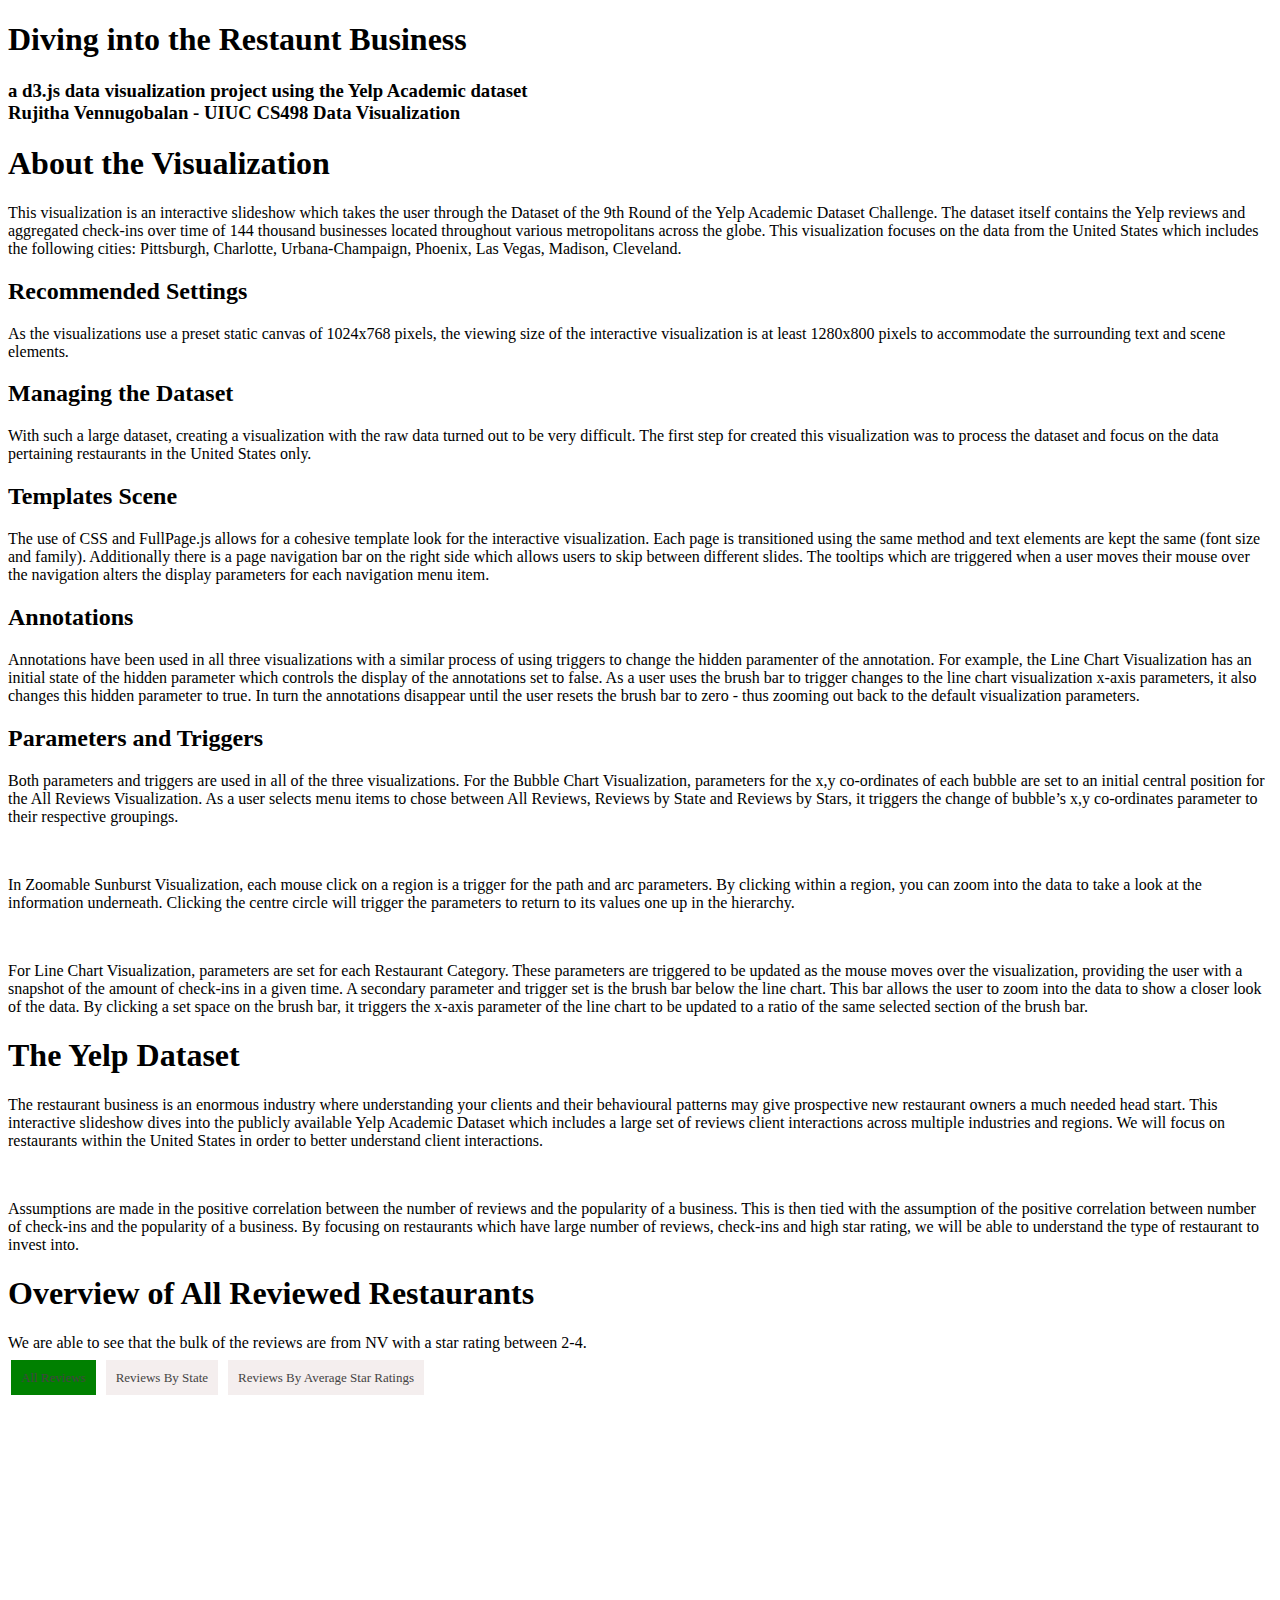
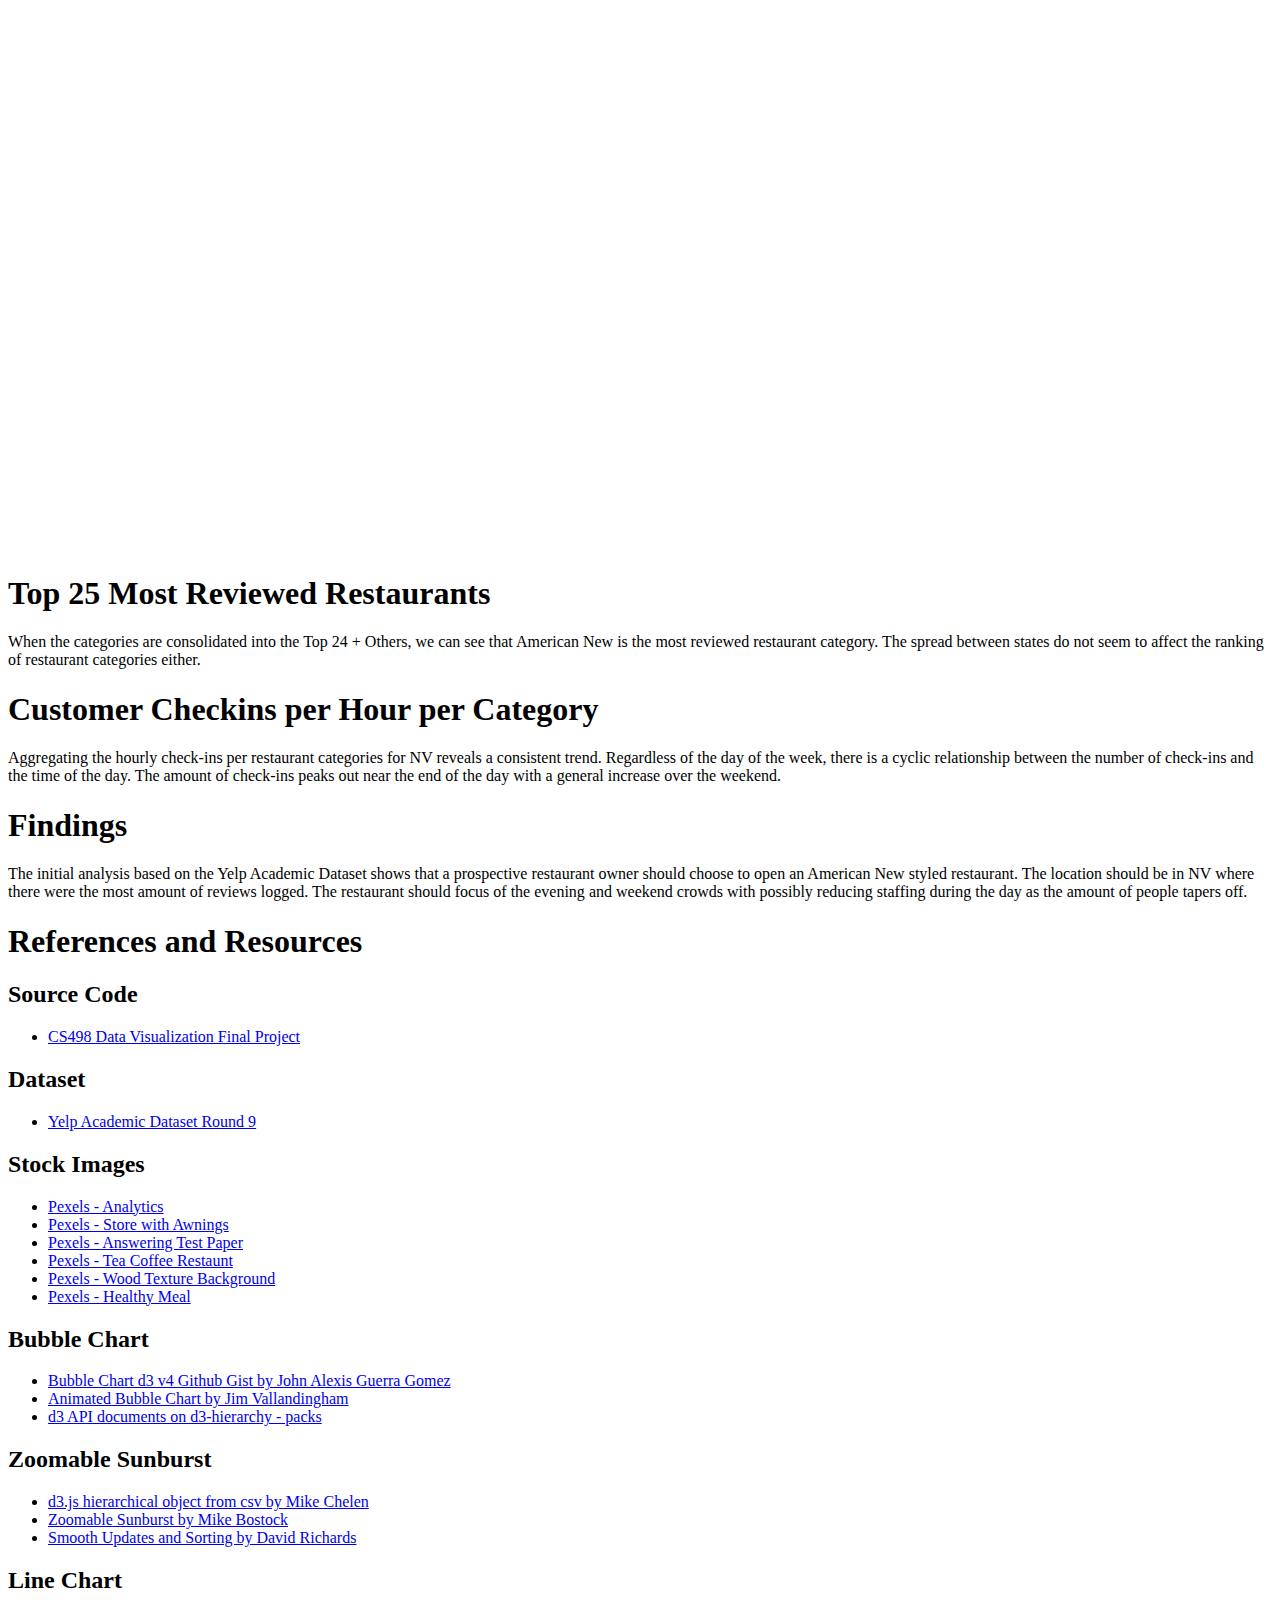
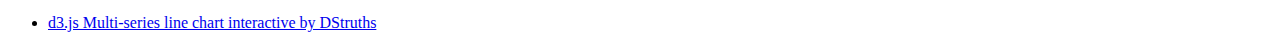
==== cs498-ddv-final-master/index.html @ 6eca2d08 "changes" ====
<!doctype html>
<html xmlns="http://www.w3.org/1999/xhtml">

<head>
	<meta http-equiv="Content-Type" content="text/html; charset=utf-8" />
	<title>CS498 Data Visualization Final D3.js  - Rujitha Vennugobalan</title>
	<meta name="author" content="Rujitha Vennugobalan" />
	<meta name="description" content="fullPage full-screen backgrounds." />
	<meta name="keywords"  content="fullpage,jquery,demo,screen,fullscreen,backgrounds,full-screen" />
	<meta name="Resource-type" content="Document" />

	<link rel="stylesheet" type="text/css" href="css/jquery.fullPage.css" />
	<link rel="stylesheet" type="text/css" href="css/slides.css" />
	<link rel="stylesheet" type="text/css" href="css/bubble_chart.css" />
	<link rel="stylesheet" type="text/css" href="css/reset.css" />
	<link rel="stylesheet" type="text/css" href="css/zoomable_sunburst.css" />
	<link rel="stylesheet" type="text/css" href="css/linechart.css" />
	<link rel="stylesheet" type="text/css" href="css/annotations.css" />

	<link href='https://fonts.googleapis.com/css?family=Lato:300,900' rel='stylesheet' type='text/css'>

	<!--[if IE]>
		<script type="text/javascript">
			 var console = { log: function() {} };
		</script>
	<![endif]-->

	<!-- import d3.v3 -->
	<script type="text/javascript" src="js/d3.v3.js"></script>

	<!-- import fullPage -->
    <script type="text/javascript" src="js/jquery.min.js"></script>
	<script type="text/javascript" src="js/jquery.fullPage.js"></script>

	<!-- import d3.v4 -->
	<script type="text/javascript" src="js/d3.min.js"></script>
	<script type="text/javascript" src="js/d3-annotation.min.js"></script>
	<script type="text/javascript">
		$(document).ready(function() {
			$('#fullpage').fullpage({
				verticalCentered: false,
				anchors: ['intro', 'datavis', 'yelpdata', 'reviews', 'top25', 'checkins', 'findings', 'ref'],
				navigation: true,
				navigationPosition: 'right',
				navigationTooltips: ['Introduction', '​About the Visualization', 'Yelp Dataset', 'Reviews Overview', 'Top 25 Categories', 'NV Checkins', 
					'Findings', 'References']
			});});
	</script>

</head>
<body>
<div id="fullpage">
	<div class="section" id="title">
		<div id="title_text">
			<h1>Diving into the Restaunt Business</h1>
			<h3>a d3.js data visualization project using the Yelp Academic dataset<br />Rujitha Vennugobalan - UIUC CS498 Data Visualization</h3>
		</div>
	</div>
	<div class="section" id="about">
		<div id="content_div">
			<h1>About the Visualization</h1>
			<p>This visualization is an interactive slideshow which takes the user through the Dataset of the 9th Round of the Yelp Academic 
				Dataset Challenge. The dataset itself contains the Yelp reviews and aggregated check-ins over time of 144 thousand businesses 
				located throughout various metropolitans across the globe. This visualization focuses on the data from the United States which 
				includes the following cities: Pittsburgh, Charlotte, Urbana-Champaign, Phoenix, Las Vegas, Madison, Cleveland.</p>
			<h2>Recommended Settings</h2>
			<p>As the visualizations use a preset static canvas of 1024x768 pixels, the viewing size of the interactive visualization is at 
				least 1280x800 pixels to accommodate the surrounding text and scene elements.</p>
			<h2>Managing the Dataset</h2>
			<p>With such a large dataset, creating a visualization with the raw data turned out to be very difficult. The first step for created 
				this visualization was to process the dataset and focus on the data pertaining restaurants in the United States only.</p>
			<h2>Templates Scene</h2>
			<p>The use of CSS and FullPage.js allows for a cohesive template look for the interactive visualization. Each page is transitioned 
				using the same method and text elements are kept the same (font size and family). Additionally there is a page navigation bar 
				on the right side which allows users to skip between different slides. The tooltips which are triggered when a user moves their 
				mouse over the navigation alters the display parameters for each navigation menu item.</p>
			<h2>Annotations</h2>
			<p>Annotations have been used in all three visualizations with a similar process of using triggers to change the hidden paramenter of 
				the annotation. For example, the Line Chart Visualization has an initial state of the hidden parameter which controls the display 
				of the annotations set to false. As a user uses the brush bar to trigger changes to the line chart visualization x-axis 
				parameters, it also changes this hidden parameter to true. In turn the annotations disappear until the user resets the brush bar 
				to zero - thus zooming out back to the default visualization parameters.</p>
			<h2>Parameters and Triggers</h2>
			<p>Both parameters and triggers are used in all of the three visualizations. For the Bubble Chart Visualization, parameters for the 
				x,y co-ordinates of each bubble are set to an initial central position for the All Reviews Visualization. As a user selects menu 
				items to chose between All Reviews, Reviews by State and Reviews by Stars, it triggers the change of bubble’s x,y co-ordinates 
				parameter to their respective groupings.</p><br />
			<p>In Zoomable Sunburst Visualization, each mouse click on a region is a trigger for the path and arc parameters. By clicking within 
				a region, you can zoom into the data to take a look at the information underneath. Clicking the centre circle will trigger the 
				parameters to return to its values one up in the hierarchy.</p><br />
			<p>For Line Chart Visualization, parameters are set for each Restaurant Category. These parameters are triggered to be updated as the 
				mouse moves over the visualization, providing the user with a snapshot of the amount of check-ins in a given time. A secondary 
				parameter and trigger set is the brush bar below the line chart. This bar allows the user to zoom into the data to show a closer 
				look of the data. By clicking a set space on the brush bar, it triggers the x-axis parameter of the line chart to be updated to a 
				ratio of the same selected section of the brush bar.</p>
		</div>
	</div>
	<div class="section" id="survey">
		<div id="content_div">
			<h1>The Yelp Dataset</h1>
			<p>​​The restaurant business is an enormous industry where understanding your clients and their behavioural patterns may give prospective 
				new restaurant owners a much needed head start. This interactive slideshow dives into the publicly available Yelp Academic Dataset 
				which includes a large set of reviews client interactions across multiple industries and regions. We will focus on restaurants within 
				the United States in order to better understand client interactions.</p><br />
			<p>Assumptions are made in the positive correlation between the number of reviews and the popularity of a business. This is then tied with 
				the assumption of the positive correlation between number of check-ins and the popularity of a business. By focusing on restaurants 
				which have large number of reviews, check-ins and high star rating, we will be able to understand the type of restaurant to invest 
				into.</p>
		</div>
	</div>
	<div class="section" id="background_bw">
		<div id="bubble_title"><h1>Overview of All Reviewed Restaurants</h1></div>
		<div id="bubble_content">
			<div id="bubble_text">
				<p>​We are able to see that the bulk of the reviews are from NV with a star rating between 2-4.</p>
			</div>
			<div id="bubble_container">
				<div id="toolbar">
					<a href="#" id="all" class="button active">All Reviews</a>
					<a href="#" id="state" class="button">Reviews By State</a>
					<a href="#" id="stars" class="button">Reviews By Average Star Ratings</a>
				</div>
				<div id="vis"></div>
			</div>
		</div>
	</div>	
	<div class="section" id="background_bw">
		<div id="zsb_title"><h1>Top 25 Most Reviewed Restaurants</h1></div>
		<div id="zsb_content">
			<div id="zsb_text">
				<p>​When the categories are consolidated into the Top 24 + Others, we can see that American New is the most reviewed restaurant 
					category. The spread between states do not seem to affect the ranking of restaurant categories either.</p>
			</div>
			<div id="zsb_container">
				<div id="zoomable_sunburst"></div>
			</div>
		</div>
	</div>	
	<div class="section" id="background_bw">
		<div id="linechart_title"><h1>Customer Checkins per Hour per Category</h1></div>
		<div id="linechart_content">
			<div id="linechart_text">
				<p>Aggregating the hourly check-ins per restaurant categories for NV reveals a consistent trend. Regardless of the day of the week, 
					there is a cyclic relationship between the number of check-ins and the time of the day. The amount of check-ins peaks out near 
					the end of the day with a general increase over the weekend.</p>
			</div>
			<div id="linechart_container">
				<div id="linechart"></div>
			</div>
		</div>
	</div>
	<div class="section" id="analytics">
		<div id="content_div">
			<h1>Findings</h1>
			<p>​The initial analysis based on the Yelp Academic Dataset shows that a prospective restaurant owner should choose to open an 
				<span id="emphasize">American New</span> styled restaurant. The location should be in <span id="emphasize">NV</span> where 
				there were the most amount of reviews logged. The restaurant should focus of the <span id="emphasize">evening</span> and 
				<span id="emphasize">weekend</span> crowds with possibly reducing staffing during the day as the amount of people tapers off.</p>
		</div>
	</div>	
	<div class="section" id="acks">
		<div id="acks_div">
			<h1>References and Resources</h1>
			<h2>Source Code</h2>
			<ul>
				<li><a href='https://github.com/rujitha/rujitha.github.io/tree/master/cs498-ddv-final-master' target='_blank'>CS498 Data Visualization Final Project</a></li>
			</ul>
			<h2>Dataset</h2>
			<ul>
				<li><a href='https://www.yelp.com/academic_dataset' target='_blank'>Yelp Academic Dataset Round 9</a></li>
			</ul>
			<h2>Stock Images</h2>
			<ul>
				<li><a href='https://www.pexels.com/photo/analytics-text-185576/' target='_blank'>Pexels - Analytics</a></li>
				<li><a href='https://www.pexels.com/photo/store-with-red-and-white-stripe-awnings-492803/' target='_blank'
					>Pexels - Store with Awnings</a></li>
				<li><a href='https://www.pexels.com/photo/person-answering-test-paper-159353/' target='_blank'>Pexels - Answering Test Paper</a></li>
				<li><a href='https://www.pexels.com/photo/tea-coffee-restaurant-smartphone-481021/' target='_blank'>Pexels - Tea Coffee Restaunt</a></li>
				<li><a href='https://www.pexels.com/photo/wood-texture-background-pine-82256/' target='_blank'>Pexels - Wood Texture Background</a></li>
				<li><a href='https://www.pexels.com/photo/lunch-vegetables-healthy-meal-8844/' target='_blank'>Pexels - Healthy Meal</a></li>
			</ul>
			<h2>Bubble Chart</h2>
			<ul>
				<li><a href='https://bl.ocks.org/john-guerra/0d81ccfd24578d5d563c55e785b3b40a' target='_blank'>
					Bubble Chart d3 v4 Github Gist by John Alexis Guerra Gomez</a></li>
				<li><a href='https://github.com/vlandham/bubble_chart_v4' target='_blank'>Animated Bubble Chart by Jim Vallandingham</a></li>
				<li><a href='https://github.com/d3/d3-hierarchy/blob/master/README.md#pack' target='_blank'>d3 API documents on d3-hierarchy - packs</a></li>
			</ul>
			<h2>Zoomable Sunburst</h2>
			<ul>
				<li><a href='https://gist.github.com/mchelen/1481545d38d0304b4d54' target='_blank'>d3.js hierarchical object from csv by Mike Chelen</a></li>
				<li><a href='https://gist.github.com/mbostock/4348373' target='_blank'>Zoomable Sunburst by Mike Bostock</a></li>
				<li><a href='https://gist.github.com/denjn5/3b74baf5edc4ac93d5e487136481c601' target='_blank'>
					Smooth Updates and Sorting by David Richards</a></li>
			</ul>
			<h2>Line Chart</h2>
			<ul>
				<li><a href='https://gist.github.com/DStruths/9c042e3a6b66048b5bd4' target='_blank'>
					d3.js Multi-series line chart interactive by DStruths</a></li>
			</ul>
		</div>
	</div>
</div>

<script type="text/javascript" src="js/tooltip.js"></script>
<script type="text/javascript" src="js/bubble_chart.js"></script>
<script type="text/javascript" src="js/zoomable_sunburst.js"></script> 
<script type="text/javascript" src="js/linechart.js"></script>
<script type="text/javascript" src="js/annotations.js"></script> 

</body>
</html>
---- cs498-ddv-final-master/css/bubble_chart.css ----
#toolbar a, a:visited, a:active {
  color: #444;
}

.container {
  max-width: 1200px;
  margin: auto;
}

.button {
  min-width: 130px;
  margin: 3px;
  padding: 10px;
  cursor: pointer;
  text-align: center;
  font-size: 13px;
  font-style: bold;
  color: #fff;
  text-decoration: none;
  background: #f4eeee;
}

.button.active {
  background: green;
}


#vis {
  width: 1024px;
  height: 768px;
  clear: both;
  /* margin-bottom: 10px; */
  margin: auto;
}

#toolbar {
  margin-top: 10px;
}

.state, .stars {
  font-size: 21px;
  fill: #aaa;
  cursor: default;
}

.tooltip {
	position: absolute;
	top: 100px;
	left: 100px;
  -moz-border-radius:5px;
	border-radius: 5px;
  border: 2px solid #000;
  background: #fff;
	opacity: .9;
  color: black;
	padding: 10px;
	width: 300px;
	font-size: 12px;
	z-index: 10;
}

.tooltip .title {
	font-size: 13px;
}

.tooltip .name {
  font-weight:bold;
}

.footer {
  text-align: center;
}
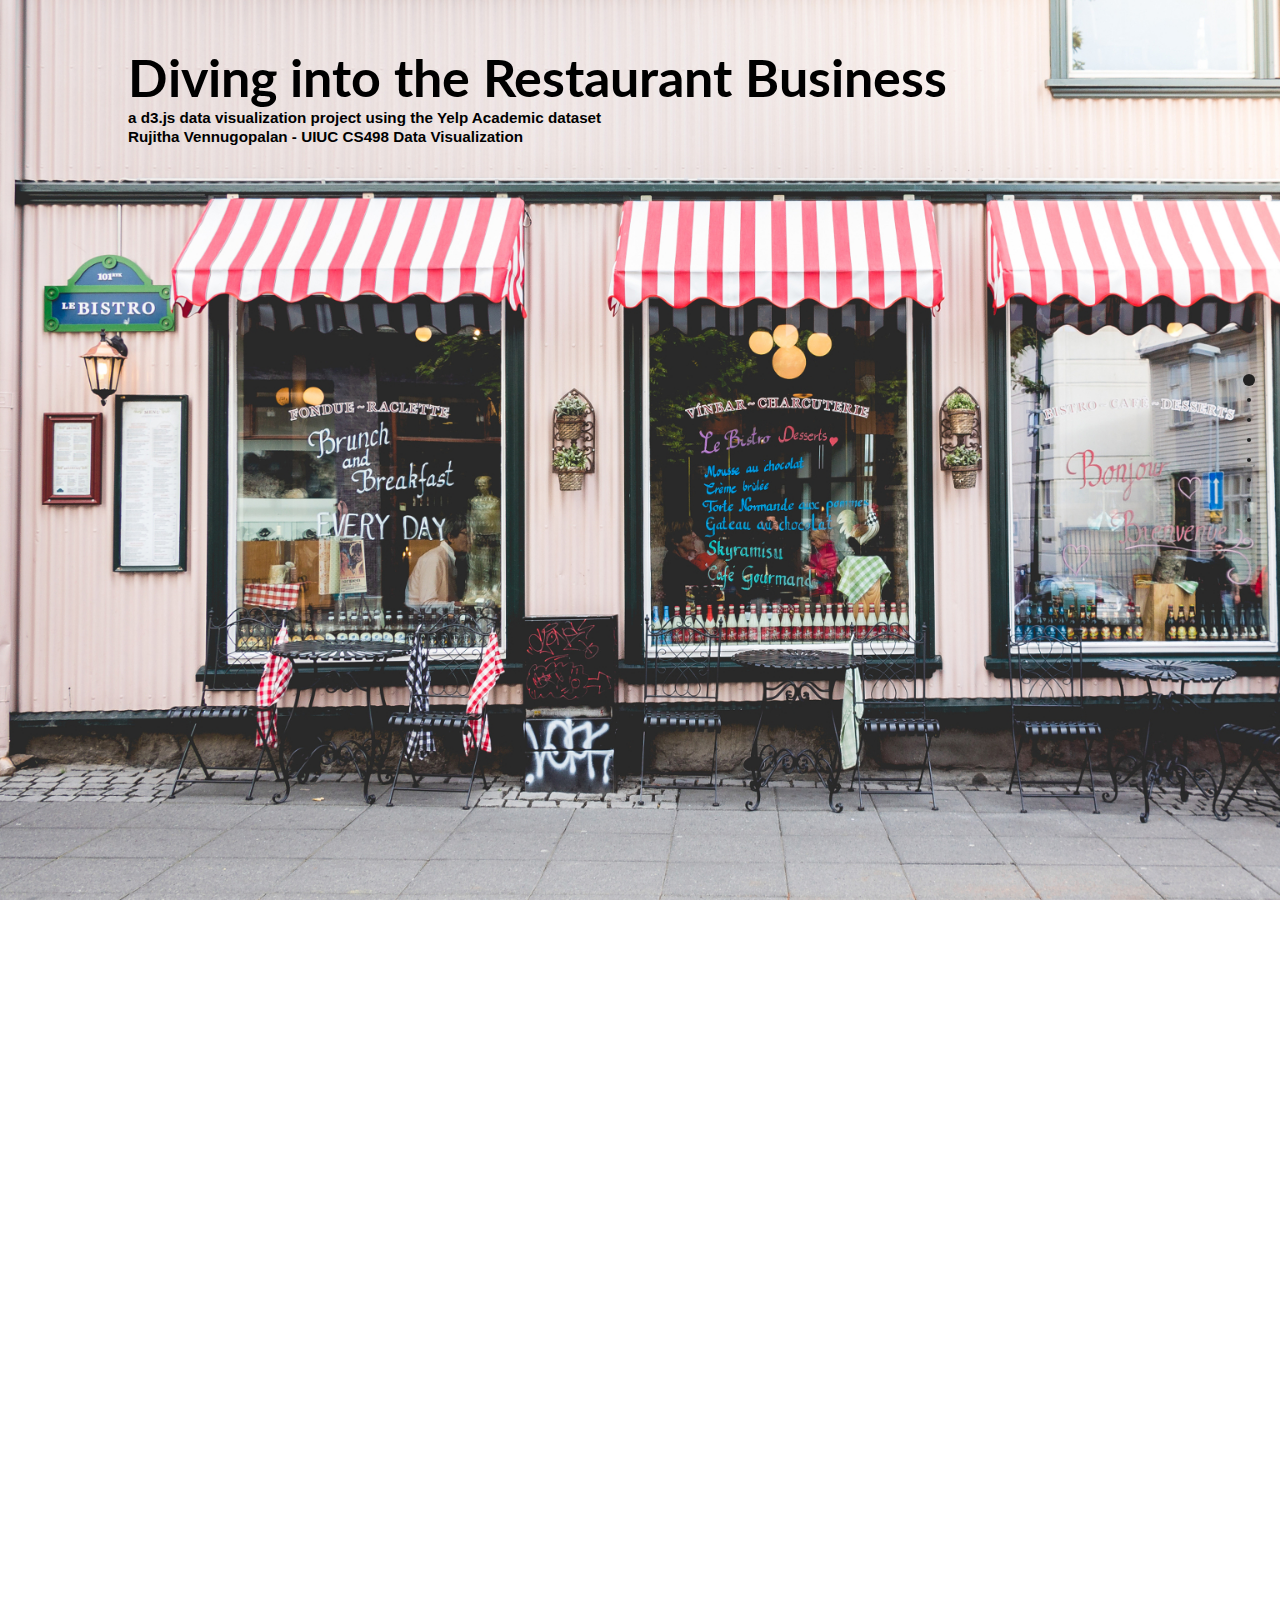
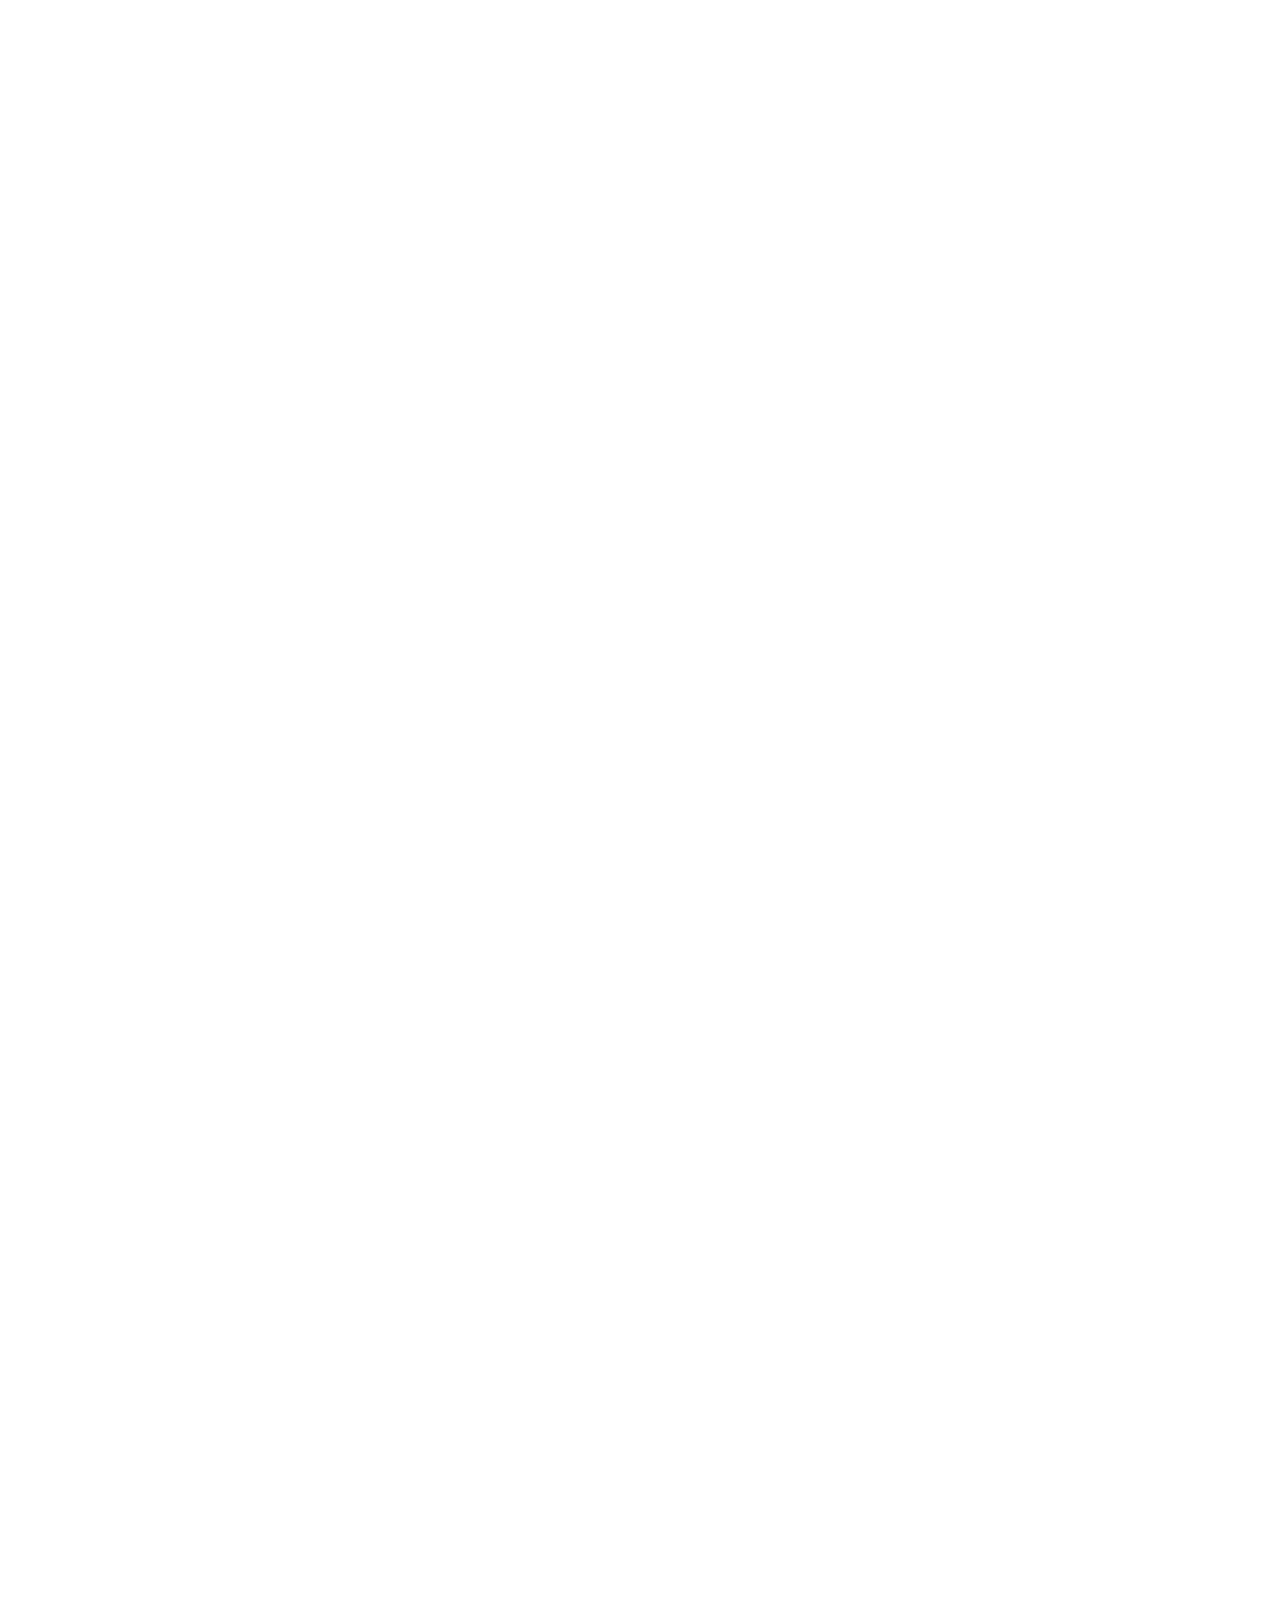
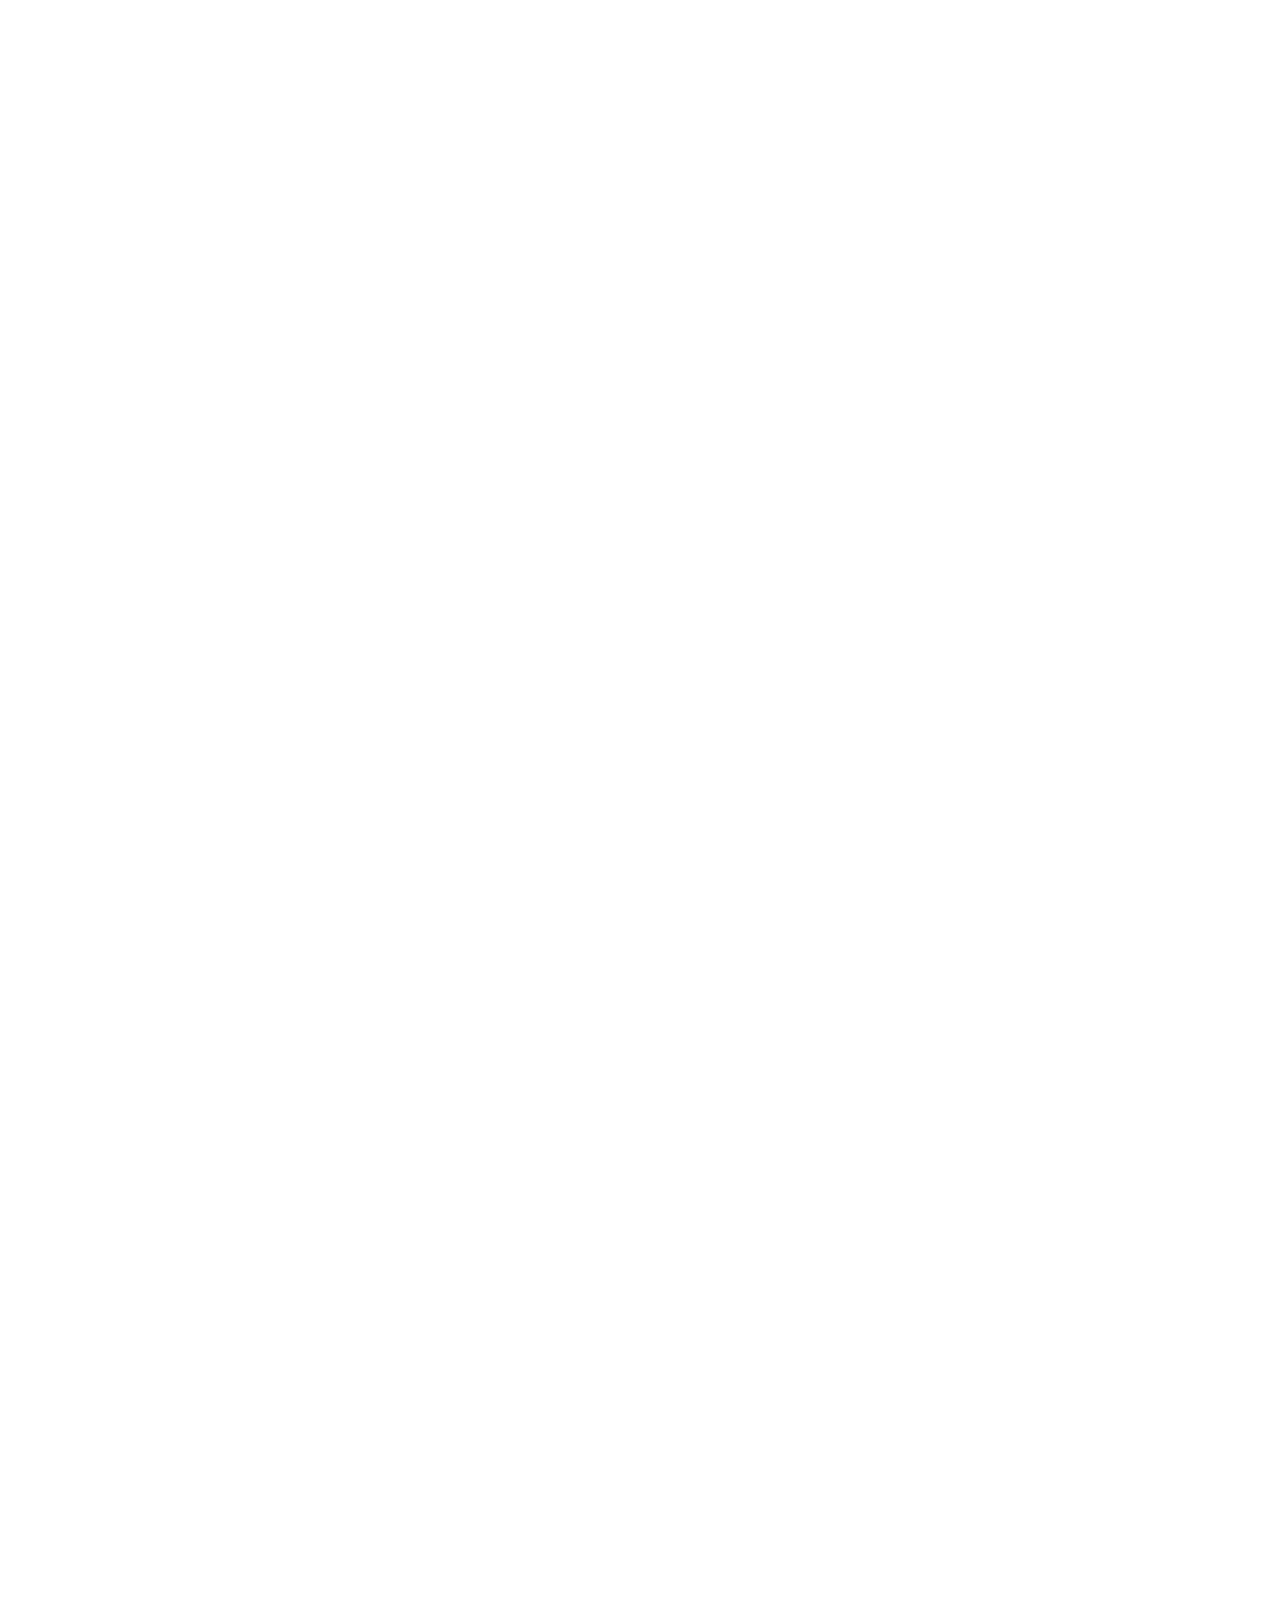
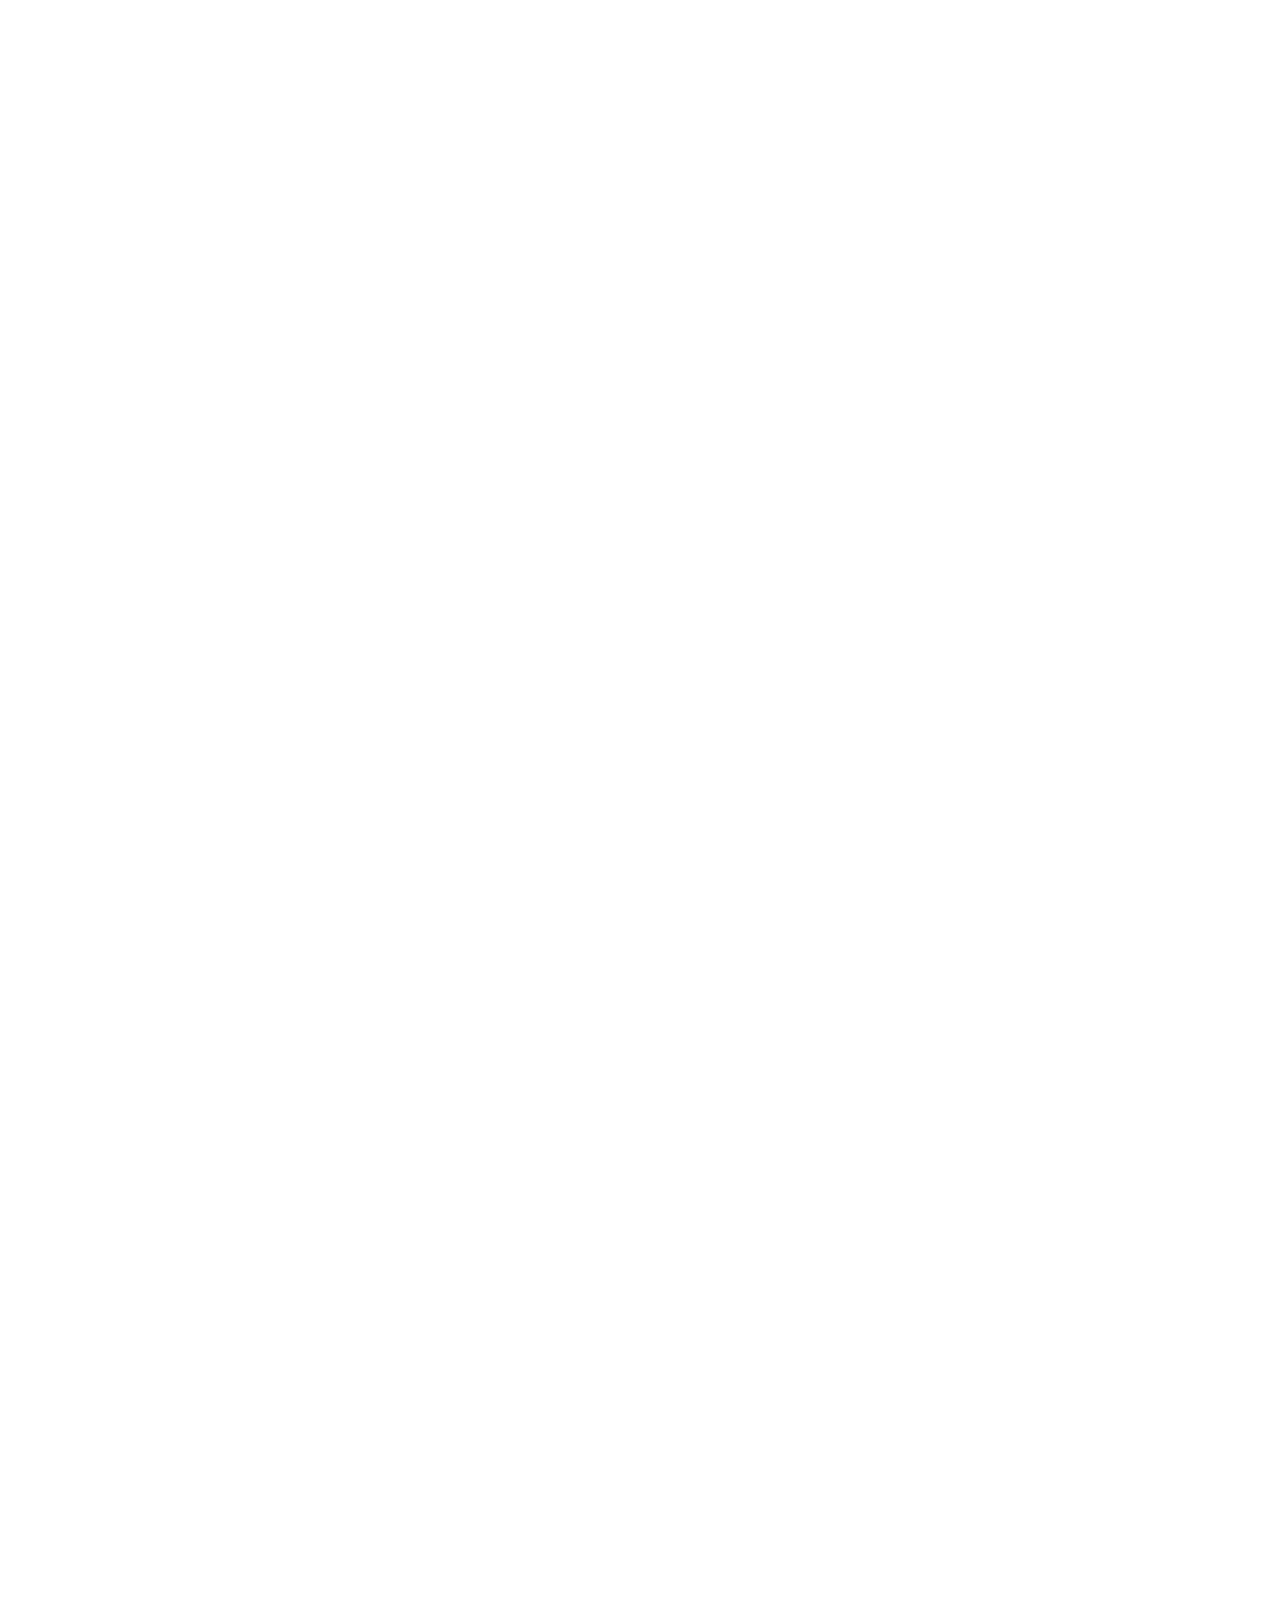
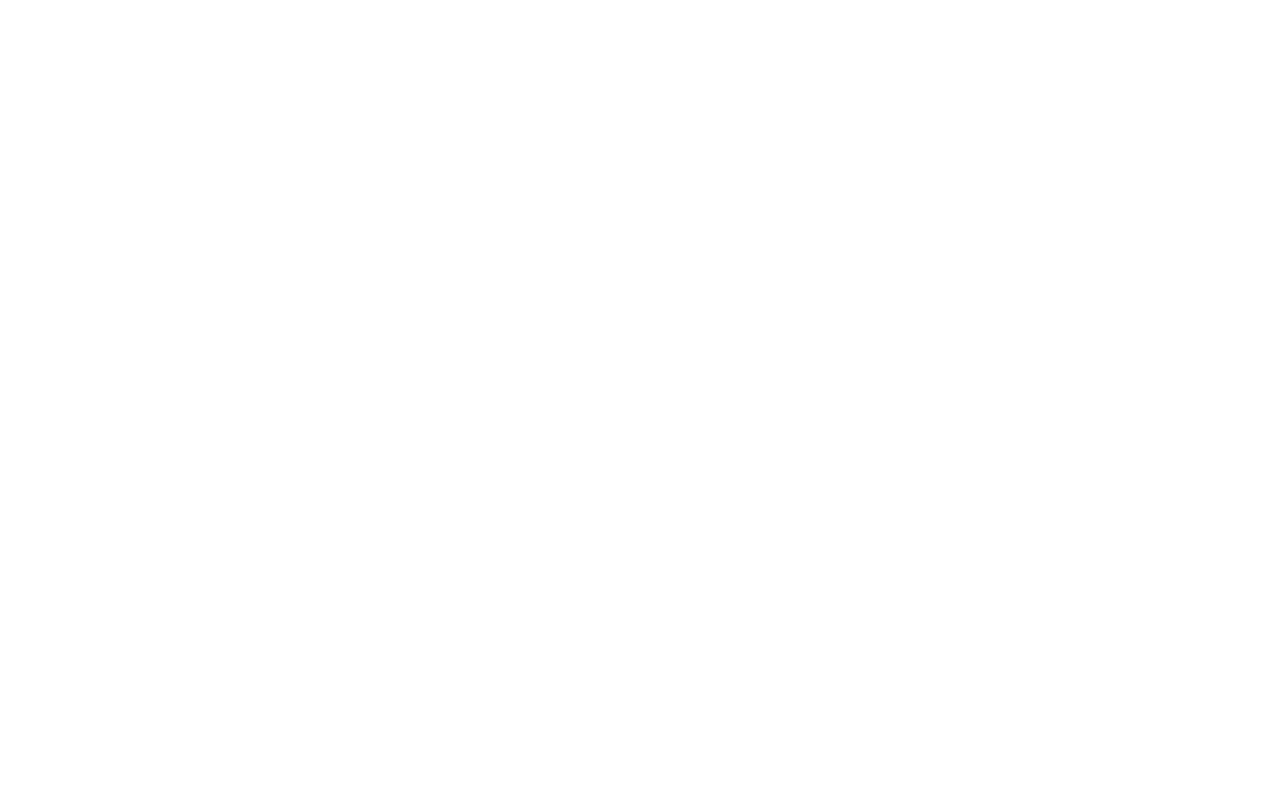
==== commit a9c62f14: "Update index.html" ====
--- a/cs498-ddv-final-master/index.html
+++ b/cs498-ddv-final-master/index.html
@@ -3,8 +3,8 @@
 
 <head>
 	<meta http-equiv="Content-Type" content="text/html; charset=utf-8" />
-	<title>CS498 Data Visualization Final D3.js  - Rujitha Vennugobalan</title>
-	<meta name="author" content="Rujitha Vennugobalan" />
+	<title>CS498 Data Visualization Final D3.js  - Rujitha Vennugopalan</title>
+	<meta name="author" content="Rujitha Vennugopalan" />
 	<meta name="description" content="fullPage full-screen backgrounds." />
 	<meta name="keywords"  content="fullpage,jquery,demo,screen,fullscreen,backgrounds,full-screen" />
 	<meta name="Resource-type" content="Document" />
@@ -52,8 +52,8 @@
 <div id="fullpage">
 	<div class="section" id="title">
 		<div id="title_text">
-			<h1>Diving into the Restaunt Business</h1>
-			<h3>a d3.js data visualization project using the Yelp Academic dataset<br />Rujitha Vennugobalan - UIUC CS498 Data Visualization</h3>
+			<h1>Diving into the Restaurant Business</h1>
+			<h3>a d3.js data visualization project using the Yelp Academic dataset<br />Rujitha Vennugopalan - UIUC CS498 Data Visualization</h3>
 		</div>
 	</div>
 	<div class="section" id="about">
@@ -167,18 +167,9 @@
 			</ul>
 			<h2>Dataset</h2>
 			<ul>
-				<li><a href='https://www.yelp.com/academic_dataset' target='_blank'>Yelp Academic Dataset Round 9</a></li>
-			</ul>
-			<h2>Stock Images</h2>
-			<ul>
-				<li><a href='https://www.pexels.com/photo/analytics-text-185576/' target='_blank'>Pexels - Analytics</a></li>
-				<li><a href='https://www.pexels.com/photo/store-with-red-and-white-stripe-awnings-492803/' target='_blank'
-					>Pexels - Store with Awnings</a></li>
-				<li><a href='https://www.pexels.com/photo/person-answering-test-paper-159353/' target='_blank'>Pexels - Answering Test Paper</a></li>
-				<li><a href='https://www.pexels.com/photo/tea-coffee-restaurant-smartphone-481021/' target='_blank'>Pexels - Tea Coffee Restaunt</a></li>
-				<li><a href='https://www.pexels.com/photo/wood-texture-background-pine-82256/' target='_blank'>Pexels - Wood Texture Background</a></li>
-				<li><a href='https://www.pexels.com/photo/lunch-vegetables-healthy-meal-8844/' target='_blank'>Pexels - Healthy Meal</a></li>
-			</ul>
+				<li><a href='https://www.yelp.com/dataset/' target='_blank'>Yelp Academic Dataset Round 9</a></li>
+			</ul>
+			
 			<h2>Bubble Chart</h2>
 			<ul>
 				<li><a href='https://bl.ocks.org/john-guerra/0d81ccfd24578d5d563c55e785b3b40a' target='_blank'>
--- a/cs498-ddv-final-master/css/slides.css
+++ b/cs498-ddv-final-master/css/slides.css
@@ -0,0 +1,198 @@
+/* Style for our header texts
+* --------------------------------------- */
+h1 {
+	font-size: 4em;
+	font-family: 'Lato';
+	color: #000;
+	margin:0;
+	padding:0;
+}
+p {
+	margin: 0;
+	padding: 0;
+}
+
+/* Centered texts in each section
+* --------------------------------------- */
+/* .section{
+	text-align:center;
+} */
+
+/* Overwriting styles for control arrows for slides
+* --------------------------------------- */
+.controlArrow.prev {
+	left: 50px;
+}
+.controlArrow.next {
+	right: 50px;
+}
+
+/* Backgrounds will cover all the section
+* --------------------------------------- */
+.section {
+	background-size: cover;
+}
+.slide {
+	background-size: cover;
+}
+
+/* Defining each section background and styles
+* --------------------------------------- */
+/* Introduction
+* --------------------------------------- */
+#title {
+	background-image: url(../imgs/storefront.jpg);
+}
+#title_text {
+	top: 5%;
+	left: 10%;
+	position: relative;
+}
+#title_text h1,h3 {
+	padding: 0;
+	margin: 0;
+}
+/* About the Visualization
+* --------------------------------------- */
+#about {
+	background-image: url(../imgs/about.jpg);
+	padding: 3% 6% 6% 6%;
+}
+#background_bw {
+	background-image: url(../imgs/background_bw.jpg);
+	padding: 3% 0 0 0;
+}
+/* Yelp Data
+* --------------------------------------- */
+#survey{
+	background-image: url(../imgs/survey.jpg);
+	padding: 3% 60% 6% 6%;
+}
+/* Reviews Overview
+* --------------------------------------- */
+#bubble_title {
+  margin: 30px;
+}
+#bubble_content {
+  position: absolute;
+  top: 50%;
+  transform: translateY(-55%);
+}
+#bubble_container {
+  width: 1024px;
+  height: 520px;
+  margin: 30px; 
+  float: left;
+  width: 70%;
+}
+#bubble_text {
+  margin: 30px;
+  left: 5%;
+  padding: 10px;
+  float: left;
+  width: 20%;
+  background: rgb(204, 204, 204); /* Fallback for older browsers without RGBA-support */
+  background: rgba(255, 255, 255, 0.7);	  
+}
+/* Top 25 Categories
+* --------------------------------------- */
+#zsb_title {
+  margin: 30px;
+}
+#zsb_content {
+  position: absolute;
+  top: 50%;
+  transform: translateY(-55%);
+}
+#zsb_container {
+  width: 1024px;
+  height: 520px;
+  margin: 30px; 
+  float: left;
+  width: 70%;
+}
+#zsb_text {
+  margin: 30px;
+  left: 5%;
+  padding: 10px;
+  float: left;
+  width: 20%;
+  background: rgb(204, 204, 204); /* Fallback for older browsers without RGBA-support */
+  background: rgba(255, 255, 255, 0.7);	  
+}
+/* NV Check-ins
+* --------------------------------------- */
+#linechart {
+  text-align:center;
+}
+#linechart_title {
+  margin: 30px;
+}
+#linechart_content {
+  position: absolute;
+  top: 50%;
+  transform: translateY(-55%);
+}
+#linechart_container {
+  width: 1024px;
+  height: 520px;
+  margin: 30px; 
+  background-color: #fff;
+  border: 1px solid black;
+  float: left;
+  width: 70%;
+}
+#linechart_text {
+  margin: 30px;
+  left: 5%;
+  padding: 10px;
+  float: left;
+  width: 20%;
+  background: rgb(204, 204, 204); /* Fallback for older browsers without RGBA-support */
+  background: rgba(255, 255, 255, 0.7);	  
+}
+/* Findings
+* --------------------------------------- */
+#analytics{
+	background-image: url(../imgs/analytics.jpg);
+	padding: 3% 60% 6% 6%;
+}
+/* References
+* --------------------------------------- */
+#acks {
+	background-image: url(../imgs/table.jpg);
+	padding: 3% 52% 6% 6%;
+}
+#content_div, #acks_div {
+	padding: 10px;
+    background: rgb(204, 204, 204); /* Fallback for older browsers without RGBA-support */
+    background: rgba(255, 255, 255, 0.6);	
+}
+#content_div, #acks_div h1,h2,h3,p {
+    font-weight: bold;
+    color: #000;
+}
+/* Style for links */
+#acks_div ul {
+	list-style-image: url('../imgs/link.ico')
+}
+#acks_div a {
+	color: rgba(35, 35, 35, 0.8);
+	text-decoration:none;
+	border-bottom: 2px solid #ef8b80;
+	box-shadow: inset 0 -4px 0 #ef8b80;
+	transition: background 0.1s cubic-bezier(.33,.66,.66,1);
+}
+#acks_div a:hover {
+  	background: #ef8b80;
+} 
+
+#emphasize {
+	color: green;
+	font-style: bolder;
+}
+/* Bottom menu
+* --------------------------------------- */
+#infoMenu li a {
+	color: #000;
+}--- a/cs498-ddv-final-master/css/bubble_chart.css
+++ b/cs498-ddv-final-master/css/bubble_chart.css
@@ -1,72 +1,72 @@
-#toolbar a, a:visited, a:active {
-  color: #444;
-}
-
-.container {
-  max-width: 1200px;
-  margin: auto;
-}
-
-.button {
-  min-width: 130px;
-  margin: 3px;
-  padding: 10px;
-  cursor: pointer;
-  text-align: center;
-  font-size: 13px;
-  font-style: bold;
-  color: #fff;
-  text-decoration: none;
-  background: #f4eeee;
-}
-
-.button.active {
-  background: green;
-}
-
-
-#vis {
-  width: 1024px;
-  height: 768px;
-  clear: both;
-  /* margin-bottom: 10px; */
-  margin: auto;
-}
-
-#toolbar {
-  margin-top: 10px;
-}
-
-.state, .stars {
-  font-size: 21px;
-  fill: #aaa;
-  cursor: default;
-}
-
-.tooltip {
-	position: absolute;
-	top: 100px;
-	left: 100px;
-  -moz-border-radius:5px;
-	border-radius: 5px;
-  border: 2px solid #000;
-  background: #fff;
-	opacity: .9;
-  color: black;
-	padding: 10px;
-	width: 300px;
-	font-size: 12px;
-	z-index: 10;
-}
-
-.tooltip .title {
-	font-size: 13px;
-}
-
-.tooltip .name {
-  font-weight:bold;
-}
-
-.footer {
-  text-align: center;
-}
+#toolbar a, a:visited, a:active {
+  color: #444;
+}
+
+.container {
+  max-width: 1200px;
+  margin: auto;
+}
+
+.button {
+  min-width: 130px;
+  margin: 3px;
+  padding: 10px;
+  cursor: pointer;
+  text-align: center;
+  font-size: 13px;
+  font-style: bold;
+  color: #fff;
+  text-decoration: none;
+  background: #f4eeee;
+}
+
+.button.active {
+  background: green;
+}
+
+
+#vis {
+  width: 1024px;
+  height: 768px;
+  clear: both;
+  /* margin-bottom: 10px; */
+  margin: auto;
+}
+
+#toolbar {
+  margin-top: 10px;
+}
+
+.state, .stars {
+  font-size: 21px;
+  fill: #aaa;
+  cursor: default;
+}
+
+.tooltip {
+	position: absolute;
+	top: 100px;
+	left: 100px;
+  -moz-border-radius:5px;
+	border-radius: 5px;
+  border: 2px solid #000;
+  background: #fff;
+	opacity: .9;
+  color: black;
+	padding: 10px;
+	width: 300px;
+	font-size: 12px;
+	z-index: 10;
+}
+
+.tooltip .title {
+	font-size: 13px;
+}
+
+.tooltip .name {
+  font-weight:bold;
+}
+
+.footer {
+  text-align: center;
+}
--- a/cs498-ddv-final-master/css/zoomable_sunburst.css
+++ b/cs498-ddv-final-master/css/zoomable_sunburst.css
@@ -0,0 +1,3 @@
+path {
+  stroke: #fff;
+}--- a/cs498-ddv-final-master/css/linechart.css
+++ b/cs498-ddv-final-master/css/linechart.css
@@ -0,0 +1,46 @@
+/* body {
+  font: 10px sans-serif;
+} */
+.axis path,
+.axis line, 
+.axis1 path,
+.axis1 line {
+  fill: none;
+  stroke: #E6E7E8;
+  shape-rendering: crispEdges;
+}
+.x.axis path, .x.axis1 path {
+  display: none;
+}
+.line {
+  fill: none;
+  stroke-width: 1.5px;
+}
+.legend-box {
+  cursor: pointer;  
+}
+#mouse-tracker {
+  stroke: #E6E7E8;
+  stroke-width: 1px;
+}
+.hover-line { 
+  stroke: #E6E7E8;
+  fill: none;
+  stroke-width: 1px;
+  left: 10px;
+  shape-rendering: crispEdges;
+  opacity: 1e-6;
+}
+.hover-text {
+  stroke: none;
+  font-size: 30px;
+  font-weight: bold;
+  fill: #000000;
+}
+.tooltip {
+  font-weight: normal;
+}
+.brush .extent {
+  stroke: #FFF;
+  shape-rendering: crispEdges;
+}--- a/cs498-ddv-final-master/css/annotations.css
+++ b/cs498-ddv-final-master/css/annotations.css
@@ -0,0 +1,40 @@
+  /* body{
+    background-color: whitesmoke;
+  } */
+
+:root {
+  --annotation-color: #E8336D;
+}
+
+/* #annotation_svg {
+    background-color: white;
+    font-family: 'Lato';
+  } */
+
+.annotation path {
+  stroke: var(--annotation-color);
+  fill: none;
+}
+
+.annotation path.connector-arrow, 
+.annotation path.connector-dot, 
+.title text, .annotation text {
+  fill: #fca590d6;
+}
+
+.annotation-note-bg {
+  fill: rgba(0, 0, 0, 0);
+}
+
+.annotation-note-title, text.title {
+  font-weight: bold;
+  font-size: 1.2em;
+}
+
+/* text.title {
+  font-size: 2em;
+} */
+
+.hidden {
+  display: none;
+}